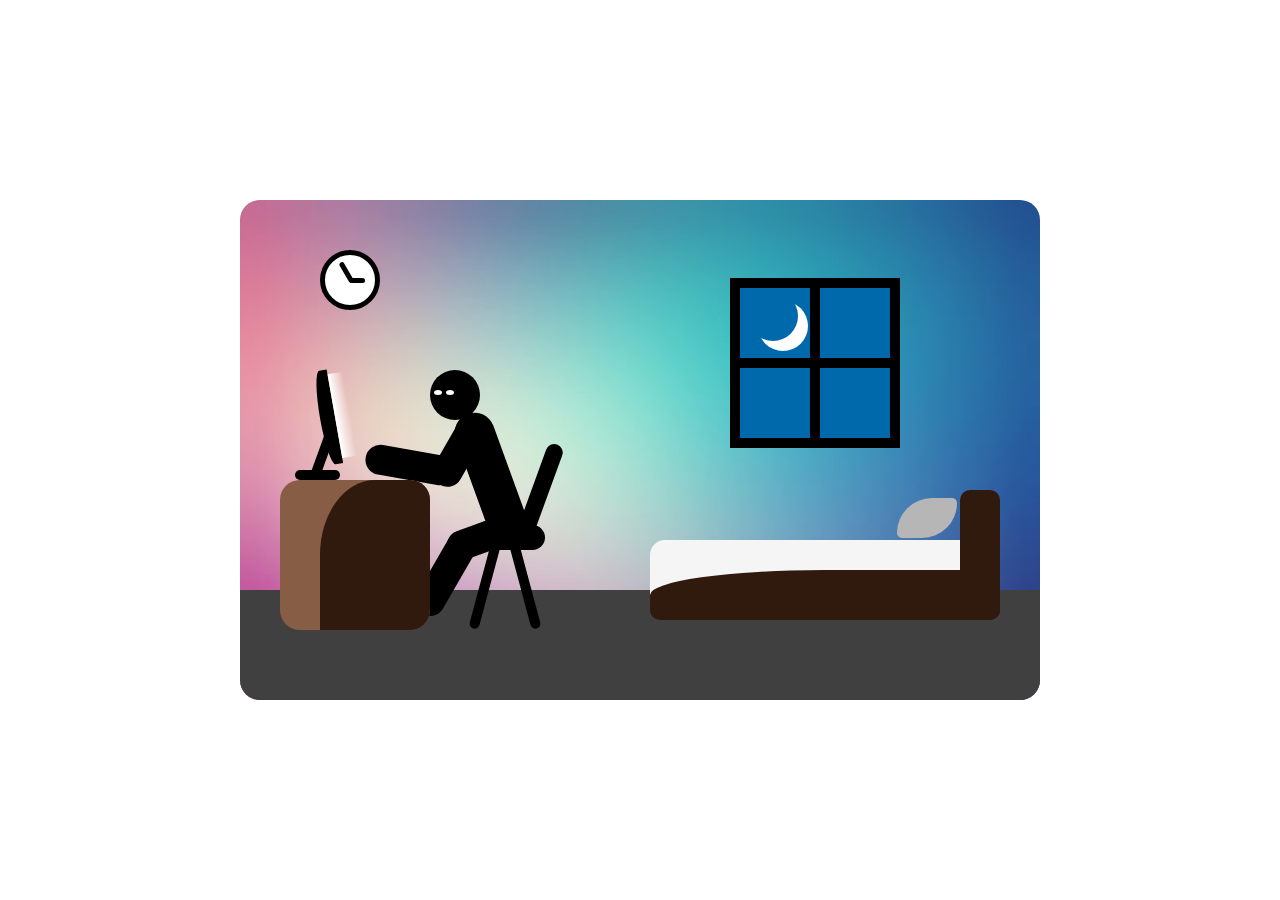
==== index.html @ ebb23763 "Add files via upload" ====
<!DOCTYPE html>
<html lang="en">
  <head>
    <meta charset="UTF-8" />
    <meta http-equiv="X-UA-Compatible" content="IE=edge" />
    <meta name="viewport" content="width=device-width, initial-scale=1.0" />
    <link rel="stylesheet" href="css/style.css" />
    <title>Document</title>
  </head>
  <body>
    <div class="block">
      <div class="floor"></div>

      <a href="cont/cont.html" >
        <div class="bel_krovat"></div>
        <div class="brown_krovat"></div>
        <div class="brown_krovat2"></div>
        <div class="pillow"></div>
      </a>

      <a href="http://surl.li/dccfv" target="_blank">
        <div class="clock"></div>
        <div class="big"></div>
        <div class="lil"></div>
      </a>

      <div class="window">
        <a href="https://hackertyper.net" target="_blank"><div class="moon"></div></a>
        <div class="pirila1"></div>
        <div class="pirila2"></div>
      </div>

      <a href="cont3/cont3.html">
        <div class="stul"></div>
        <div class="stul2"></div>
        <div class="mini-stul1"></div>
        <div class="mini-stul2"></div>
  
        <div class="bodyy"></div>
        <div class="head">
          <div class="eye1"></div>
          <div class="eye2"></div>
        </div>
  
        <div class="hand1"></div>
        <div class="hand2"></div>
        
  
        <div class="leg1"></div>
        <div class="leg2"></div>
      </a>

      <a href="cont2/cont2.html">
        <div class="box">
          <div class="box2"></div>
        </div>
      </a>

      <a href="cont4/cont4.html">
        <div class="stoyka"></div>
  <div class="stick"></div>
  <div class="monik">
    <div class="shadow"></div>
  </div>
      </a>

    </div>
  </body>
</html>
---- css/style.css ----
* {
  margin: 0;
  padding: 0;
  box-sizing: border-box;
}

body {
  display: flex;
  justify-content: center;
  align-items: center;
  height: 100vh;
}

.block {
  position: relative;
  height: 500px;
  width: 800px;
  border-radius: 20px;
  background-image: url(../image/123.jpg);
  background-repeat: no-repeat;
  background-size: cover;
  overflow: hidden;
}

.floor {
  position: absolute;
  bottom: 0;
  height: 110px;
  width: 100%;
  background-color: rgb(64, 64, 64);
}

.bel_krovat {
  position: absolute;
  right: 40px;
  bottom: 80px;

  height: 80px;
  width: 350px;
  border-radius: 15px;
  background-color: whitesmoke;
}

.brown_krovat {
  position: absolute;
  right: 40px;
  bottom: 80px;

  height: 50px;
  width: 350px;
  border-radius: 50% 10px 10px 10px;
  background-color: rgb(48, 26, 14);
}

.brown_krovat2 {
  position: absolute;
  right: 40px;
  bottom: 80px;

  height: 130px;
  width: 40px;
  border-radius: 10px;
  background-color: rgb(48, 26, 14);
}

.pillow {
  position: absolute;
  right: 83px;
  bottom: 162px;

  height: 40px;
  width: 60px;
  border-radius: 35px 5px;
  background-color: rgb(182, 182, 182);
}

.clock {
  position: absolute;
  top: 50px;
  left: 80px;
  height: 60px;
  width: 60px;
  border: 5px solid black;
  border-radius: 50%;
  background-color: white;
}

.big {
  position: absolute;
  top: 70px;
  left: 95px;
  height: 5px;
  width: 23px;

  border-radius: 10px;
  background-color: black;
  transform: rotate(60deg);
}

.lil {
  position: absolute;
  top: 78px;
  left: 110px;
  height: 5px;
  width: 15px;

  border-radius: 10px;
  background-color: black;
}

.window {
  position: absolute;
  top: 78px;
  right: 140px;
  height: 170px;
  width: 170px;

  border: 10px solid black;
  background-color: rgb(0, 105, 171);
}

.pirila1 {
  position: absolute;
  top: -5px;
  right: 70px;
  height: 163px;
  width: 10px;

  background-color: black;
}
.pirila2 {
  position: absolute;
  left: -5px;
  top: 70px;
  height: 10px;
  width: 163px;

  background-color: black;
}

.moon {
  position: absolute;
  top: 13px;
  left: 18px;
  height: 50px;
  width: 50px;

  border-radius: 50%;
  box-shadow: inset -10px -10px 0 white;
}

.box {
  position: absolute;
  left: 40px;
  bottom: 70px;
  width: 150px;
  height: 150px;
  border-radius: 20px;
  background-color: rgb(135, 93, 69);
}

.box2 {
  position: absolute;
  right: 0;
  width: 110px;
  height: 150px;
  border-radius: 50% 20px 20px 0;
  background-color: rgb(48, 26, 14);
}

.stul {
  position: absolute;
  left: 225px;
  bottom: 150px;
  height: 25px;
  width: 80px;
  border-radius: 20px;
  background-color: black;
}
.stul2 {
  position: absolute;
  left: 250px;
  bottom: 200px;
  height: 17px;
  width: 100px;
  border-radius: 20px;
  background-color: black;
  transform: rotate(-70deg);
}
.mini-stul1 {
  position: absolute;
  left: 200px;
  bottom: 110px;
  height: 10px;
  width: 90px;
  border-radius: 20px;
  background-color: black;
  transform: rotate(-75deg);
}
.mini-stul2 {
  position: absolute;
  left: 240px;
  bottom: 110px;
  height: 10px;
  width: 90px;
  border-radius: 20px;
  background-color: black;
  transform: rotate(75deg);
}

.bodyy {
  position: absolute;
  left: 230px;
  bottom: 160px;
  height: 130px;
  width: 40px;
  border-radius: 20px;
  background-color: black;
  transform: rotate(-20deg);
}

.leg1 {
  position: absolute;
  left: 205px;
  bottom: 150px;
  height: 30px;
  width: 90px;
  border-radius: 20px;
  background-color: black;
  transform: rotate(-20deg);
}
.leg2 {
  position: absolute;
  left: 160px;
  bottom: 110px;
  height: 30px;
  width: 90px;
  border-radius: 20px;
  background-color: black;
  transform: rotate(-60deg);
}

.hand1 {
  position: absolute;
  left: 180px;
  bottom: 235px;
  height: 30px;
  width: 80px;
  border-radius: 20px;
  background-color: black;
  transform: rotate(-60deg);
}
.hand2 {
  position: absolute;
  left: 125px;
  bottom: 220px;
  height: 30px;
  width: 90px;
  border-radius: 20px;
  background-color: black;
  transform: rotate(10deg);
}

.head {
  position: absolute;
  top: 170px;
  left: 190px;

  width: 50px;
  height: 50px;
  border-radius: 50%;
  background-color: black;
}

.eye1 {
  position: absolute;
  top: 20px;
  left: 4px;

  width: 8px;
  height: 5px;
  border-radius: 50%;
  background-color: white;
}
.eye2 {
  position: absolute;
  top: 20px;
  left: 16px;

  width: 8px;
  height: 5px;
  border-radius: 50%;
  background-color: white;
}

.stoyka {
  position: absolute;
  left: 55px;
  bottom: 220px;
  height: 10px;
  width: 45px;
  border-radius: 10px;
  background-color: black;
}
.stick {
  position: absolute;
  left: 60px;
  bottom: 240px;
  height: 10px;
  width: 45px;
  border-radius: 10px;
  background-color: black;
  transform: rotate(-70deg);
}
.monik {
  position: absolute;
  left: 40px;
  bottom: 275px;
  height: 15px;
  width: 95px;
  border-radius: 0 0 100% 100%;
  background-color: black;
  transform: rotate(80deg);
}

.shadow {
  position: absolute;
  left: 5px;
bottom: 15px;
  height: 15px;
  width: 85px;
  background: linear-gradient(0deg, rgb(255, 255, 255) 5%, rgba(0, 0, 0, 0) 100%);

}
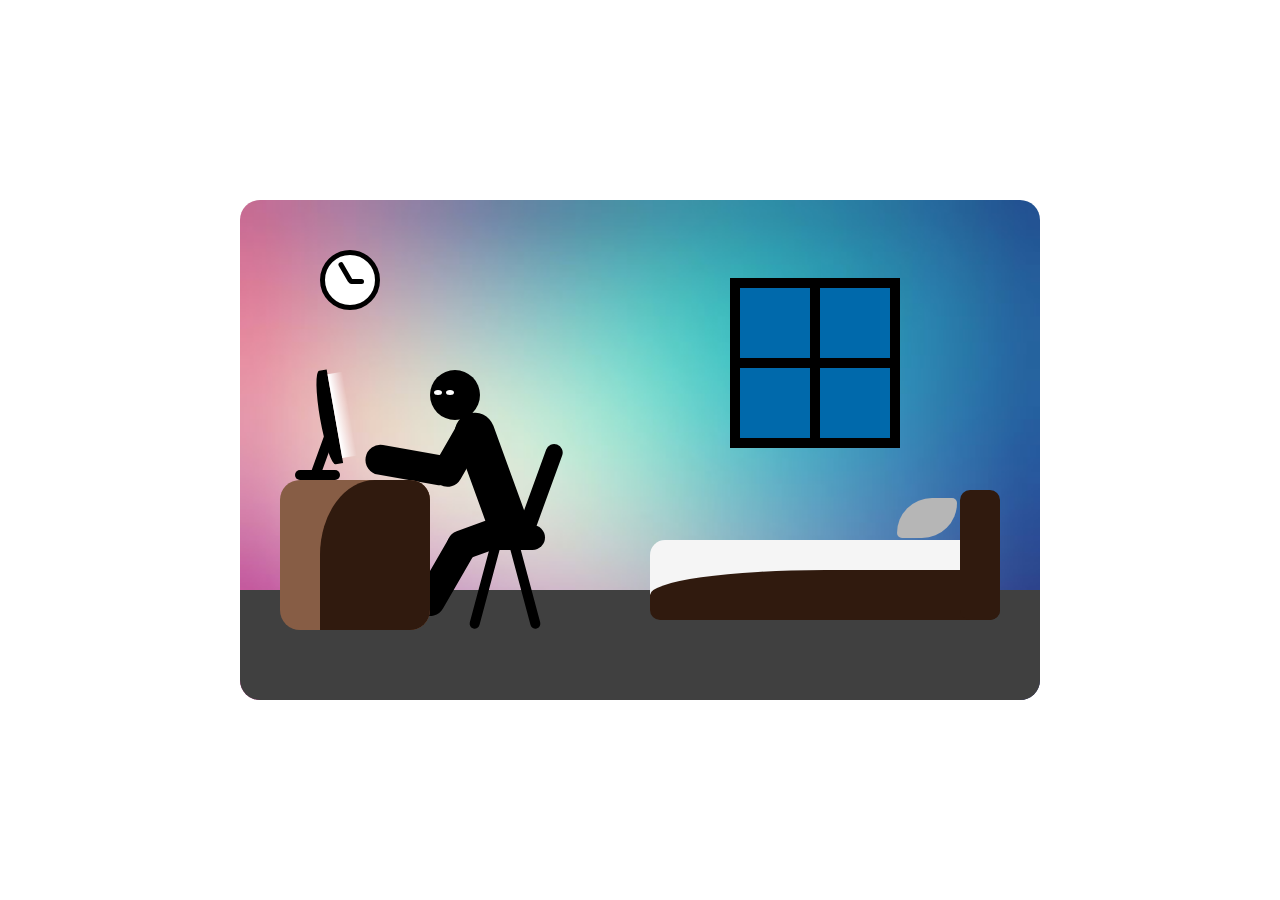
==== commit 3830646e: "Add files via upload" ====
--- a/index.html
+++ b/index.html
@@ -19,15 +19,19 @@
       </a>
 
       <a href="http://surl.li/dccfv" target="_blank">
-        <div class="clock"></div>
-        <div class="big"></div>
+        <div class="clock">
+          <div class="big"></div>
         <div class="lil"></div>
+        </div>
+        
       </a>
 
-      <div class="window">
-        <a href="https://hackertyper.net" target="_blank"><div class="moon"></div></a>
-        <div class="pirila1"></div>
-        <div class="pirila2"></div>
+      <div class="upper-window">
+        <div class="window">
+          <a href="https://hackertyper.net" target="_blank"><div class="moon"></div></a>
+          <div class="pirila1"></div>
+          <div class="pirila2"></div>
+        </div>
       </div>
 
       <a href="cont3/cont3.html">
--- a/css/style.css
+++ b/css/style.css
@@ -87,26 +87,29 @@
 
 .big {
   position: absolute;
-  top: 70px;
-  left: 95px;
+  top: 15px;
+  left: 9px;
   height: 5px;
   width: 23px;
 
   border-radius: 10px;
   background-color: black;
   transform: rotate(60deg);
+  transition: 1s;
 }
 
 .lil {
   position: absolute;
-  top: 78px;
-  left: 110px;
+  top: 24px;
+  left: 24px;
   height: 5px;
   width: 15px;
 
   border-radius: 10px;
   background-color: black;
-}
+  transition: 1s;
+}
+
 
 .window {
   position: absolute;
@@ -117,6 +120,7 @@
 
   border: 10px solid black;
   background-color: rgb(0, 105, 171);
+  overflow: hidden;
 }
 
 .pirila1 {
@@ -140,13 +144,15 @@
 
 .moon {
   position: absolute;
-  top: 13px;
-  left: 18px;
+  top: -52px;
+  left: -72px;
   height: 50px;
   width: 50px;
 
   border-radius: 50%;
   box-shadow: inset -10px -10px 0 white;
+  opacity: 0;
+  transition: 1s;
 }
 
 .box {
@@ -281,6 +287,7 @@
   height: 5px;
   border-radius: 50%;
   background-color: white;
+  transition: 0.5s;
 }
 .eye2 {
   position: absolute;
@@ -291,6 +298,7 @@
   height: 5px;
   border-radius: 50%;
   background-color: white;
+  transition: 0.5s;
 }
 
 .stoyka {
@@ -326,9 +334,49 @@
 .shadow {
   position: absolute;
   left: 5px;
-bottom: 15px;
+  bottom: 15px;
   height: 15px;
   width: 85px;
-  background: linear-gradient(0deg, rgb(255, 255, 255) 5%, rgba(0, 0, 0, 0) 100%);
-
-}
+  background: linear-gradient(
+    0deg,
+    rgb(255, 255, 255) 5%,
+    rgba(0, 0, 0, 0) 100%
+  );
+}
+
+.head:hover .eye1 {
+  position: absolute;
+  top: 21px;
+
+  height: 2px;
+}
+.head:hover .eye2 {
+  position: absolute;
+  top: 21px;
+
+  height: 2px;
+}
+
+.clock:hover .big {
+  position: absolute;
+  top: 17px;
+  left: 19px;
+
+  transform: rotate(130deg);
+  transition: 1s;
+}
+
+.clock:hover .lil {
+  position: absolute;
+  top: 26px;
+  left: 22px;
+  transform: rotate(20deg);
+  transition: 1s;
+}
+
+.window:hover .moon{
+  position: absolute;
+  top: 13px;
+  left: 18px;
+  opacity: 1.0;
+}